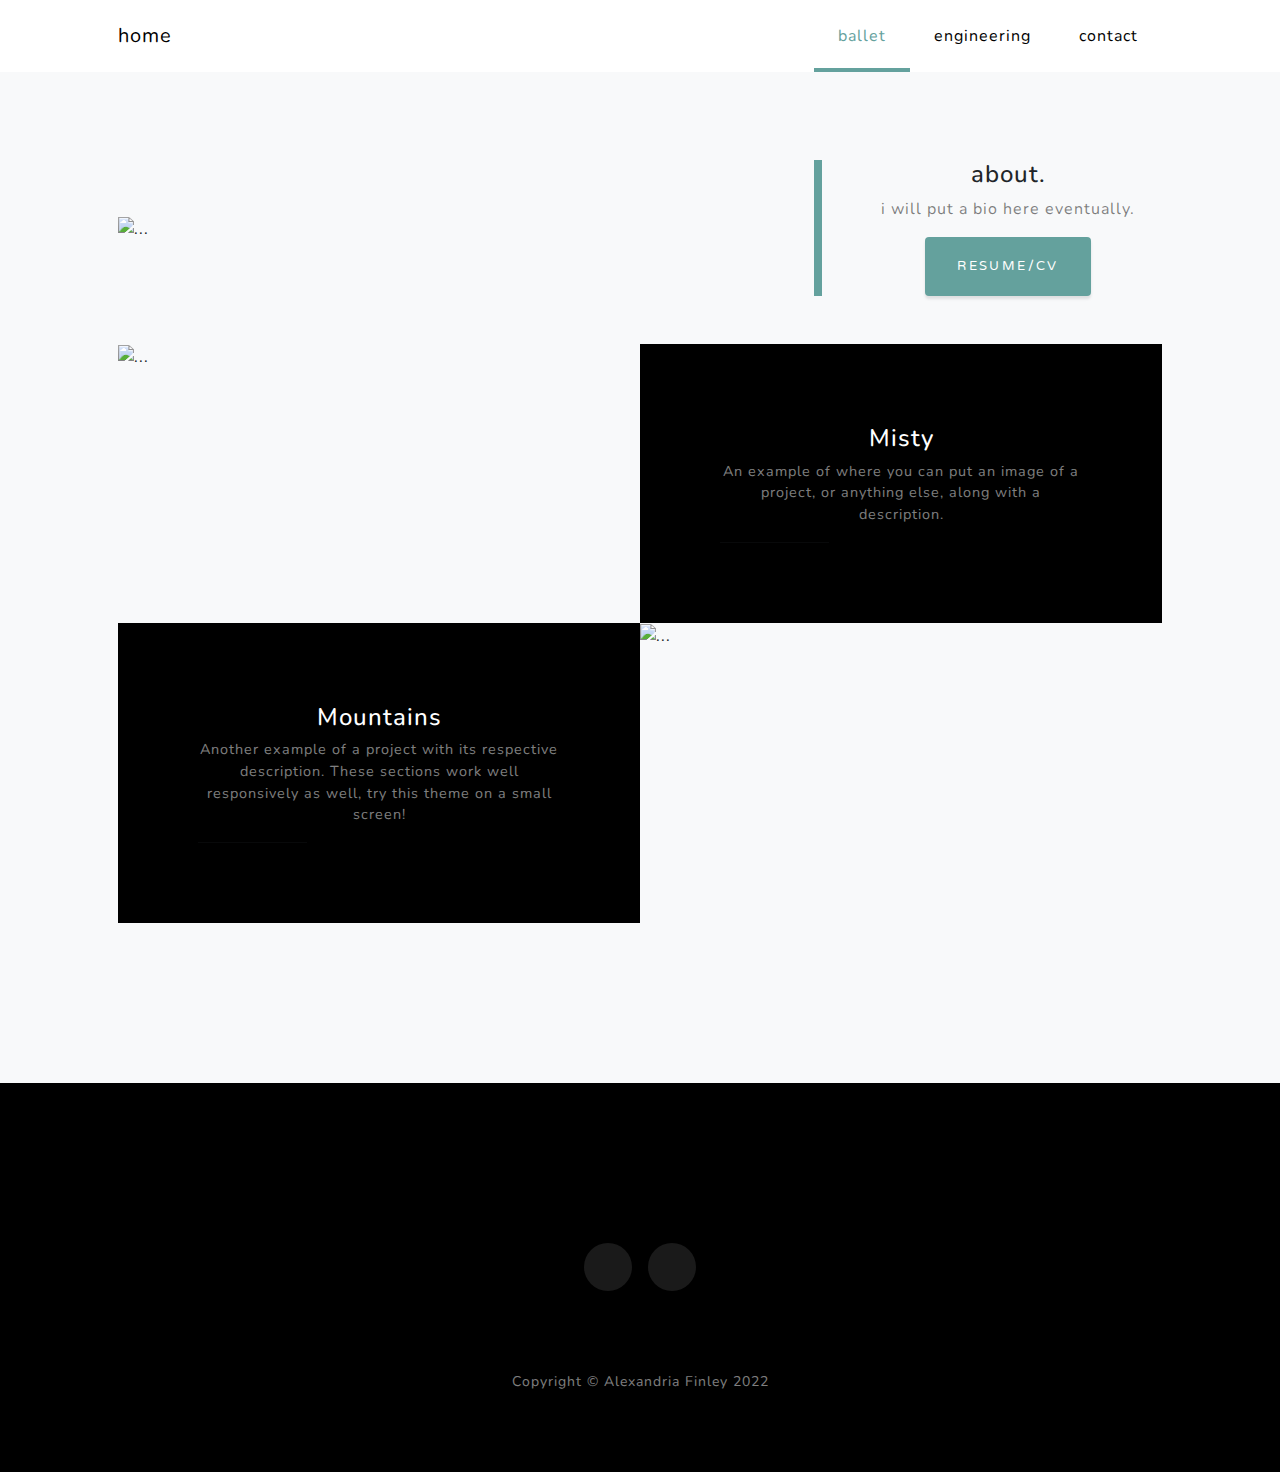
==== ballet.html @ d471336e "first!" ====
<!DOCTYPE html>
<html lang="en">
    <head>
        <meta charset="utf-8" />
        <meta name="viewport" content="width=device-width, initial-scale=1, shrink-to-fit=no" />
        <meta name="description" content="" />
        <meta name="author" content="" />
        <title>Alexandria Finley</title>
        <link rel="icon" type="image/x-icon" href="assets/favicon.ico" />
        <!-- Font Awesome icons (free version)-->
        <script src="https://use.fontawesome.com/releases/v5.15.4/js/all.js" crossorigin="anonymous"></script>
        <!-- Google fonts-->
        <link href="https://fonts.googleapis.com/css?family=Varela+Round" rel="stylesheet" />
        <link href="https://fonts.googleapis.com/css?family=Nunito:200,200i,300,300i,400,400i,600,600i,700,700i,800,800i,900,900i" rel="stylesheet" />
        <!-- Core theme CSS (includes Bootstrap)-->
        <link href="css/styles.css" rel="stylesheet" />
    </head>
    <body id="page-top">
        <!-- Navigation-->
        <nav class="navbar navbar-expand-lg navbar-light fixed-top navbar-shrink" id="altNav">
            <div class="container px-4 px-lg-5">
                <a class="navbar-brand" href="index.html">home</a>
                <button class="navbar-toggler navbar-toggler-right" type="button" data-bs-toggle="collapse" data-bs-target="#navbarResponsive" aria-controls="navbarResponsive" aria-expanded="false" aria-label="Toggle navigation">
                    Menu
                    <i class="fas fa-bars"></i>
                </button>
                <div class="collapse navbar-collapse" id="navbarResponsive">
                    <ul class="navbar-nav ms-auto">
                        <li class="nav-item"><a class="nav-link active" href="ballet.html">ballet</a></li>
                        <li class="nav-item"><a class="nav-link" href="engineering.html">engineering</a></li>
                        <li class="nav-item"><a class="nav-link" href="index.html#signup">contact</a></li>
                    </ul>
                </div>
            </div>
        </nav>
        <!-- Projects-->
        <section class="projects-section bg-light" id="ballet">
            <div class="container px-4 px-lg-5">
                <!-- Featured Project Row-->
                <div class="row gx-0 mb-4 mb-lg-5 align-items-center">
                    <div class="col-xl-8 col-lg-7"><img class="img-fluid mb-3 mb-lg-0" src="assets/img/DSC02565-Edit.jpg" alt="..." /></div>
                    <div class="col-xl-4 col-lg-5">
                        <div class="featured-text text-center text-lg-left">
                            <h4>about.</h4>
                            <p class="text-black-50 mb-0">i will put a bio here eventually.</p>
                            <p></p>
                            <a class="btn btn-primary" href="#">resume/CV</a>
                        </div>
                    </div>
                </div>
                <!-- Project One Row-->
                <div class="row gx-0 mb-5 mb-lg-0 justify-content-center">
                    <div class="col-lg-6"><img class="img-fluid" src="assets/img/DSC02581-Edit.jpg" alt="..." /></div>
                    <div class="col-lg-6">
                        <div class="bg-black text-center h-100 project">
                            <div class="d-flex h-100">
                                <div class="project-text w-100 my-auto text-center text-lg-left">
                                    <h4 class="text-white">Misty</h4>
                                    <p class="mb-0 text-white-50">An example of where you can put an image of a project, or anything else, along with a description.</p>
                                    <hr class="d-none d-lg-block mb-0 ms-0" />
                                </div>
                            </div>
                        </div>
                    </div>
                </div>
                <!-- Project Two Row-->
                <div class="row gx-0 justify-content-center">
                    <div class="col-lg-6"><img class="img-fluid" src="assets/img/DSC02811-Edit.jpg" alt="..." /></div>
                    <div class="col-lg-6 order-lg-first">
                        <div class="bg-black text-center h-100 project">
                            <div class="d-flex h-100">
                                <div class="project-text w-100 my-auto text-center text-lg-right">
                                    <h4 class="text-white">Mountains</h4>
                                    <p class="mb-0 text-white-50">Another example of a project with its respective description. These sections work well responsively as well, try this theme on a small screen!</p>
                                    <hr class="d-none d-lg-block mb-0 me-0" />
                                </div>
                            </div>
                        </div>
                    </div>
                </div>
            </div>
        </section>
        <!-- Contact-->
        <section class="contact-section bg-black">
            <div class="container px-4 px-lg-5">
                <div class="row gx-4 gx-lg-5">
                    <!--<div class="col-md-4 mb-3 mb-md-0">
                        <div class="card py-4 h-100">
                            <div class="card-body text-center">
                                <i class="fas fa-map-marked-alt text-primary mb-2"></i>
                                <h4 class="text-uppercase m-0">not my Address</h4>
                                <hr class="my-4 mx-auto" />
                                <div class="small text-black-50">4923 Market Street, Orlando FL</div>
                            </div>
                        </div>
                    </div>
                    <div class="col-md-4 mb-3 mb-md-0">
                        <div class="card py-4 h-100">
                            <div class="card-body text-center">
                                <i class="fas fa-envelope text-primary mb-2"></i>
                                <h4 class="text-uppercase m-0">email</h4>
                                <hr class="my-4 mx-auto" />
                                <div class="small text-black-50"><a href="#!">no</a></div>
                            </div>
                        </div>
                    </div>
                    <div class="col-md-4 mb-3 mb-md-0">
                        <div class="card py-4 h-100">
                            <div class="card-body text-center">
                                <i class="fas fa-mobile-alt text-primary mb-2"></i>
                                <h4 class="text-uppercase m-0">fake phone</h4>
                                <hr class="my-4 mx-auto" />
                                <div class="small text-black-50">+1 (555) 902-8832</div>
                            </div>
                        </div>
                    </div>-->
                </div>
                <div class="social d-flex justify-content-center">
                    <a class="mx-2" href="https://www.linkedin.com/in/alexandriafinley/"><i class="fab fa-linkedin"></i></a>
                    <a class="mx-2" href="https://instagram.com/alexandria.finley"><i class="fab fa-instagram"></i></a>
                </div>
            </div>
        </section>
        <!-- Footer-->
        <footer class="footer bg-black small text-center text-white-50"><div class="container px-4 px-lg-5">Copyright &copy; Alexandria Finley 2022</div></footer>
        <!-- Bootstrap core JS-->
        <script src="https://cdn.jsdelivr.net/npm/bootstrap@5.1.3/dist/js/bootstrap.bundle.min.js"></script>
        <!-- Core theme JS-->
        <script src="js/scripts.js"></script>
        <!-- * * * * * * * * * * * * * * * * * * * * * * * * * * * * * * * * * * * * * * * *-->
        <!-- * *                               SB Forms JS                               * *-->
        <!-- * * Activate your form at https://startbootstrap.com/solution/contact-forms * *-->
        <!-- * * * * * * * * * * * * * * * * * * * * * * * * * * * * * * * * * * * * * * * *-->
        <script src="https://cdn.startbootstrap.com/sb-forms-latest.js"></script>
    </body>
</html>
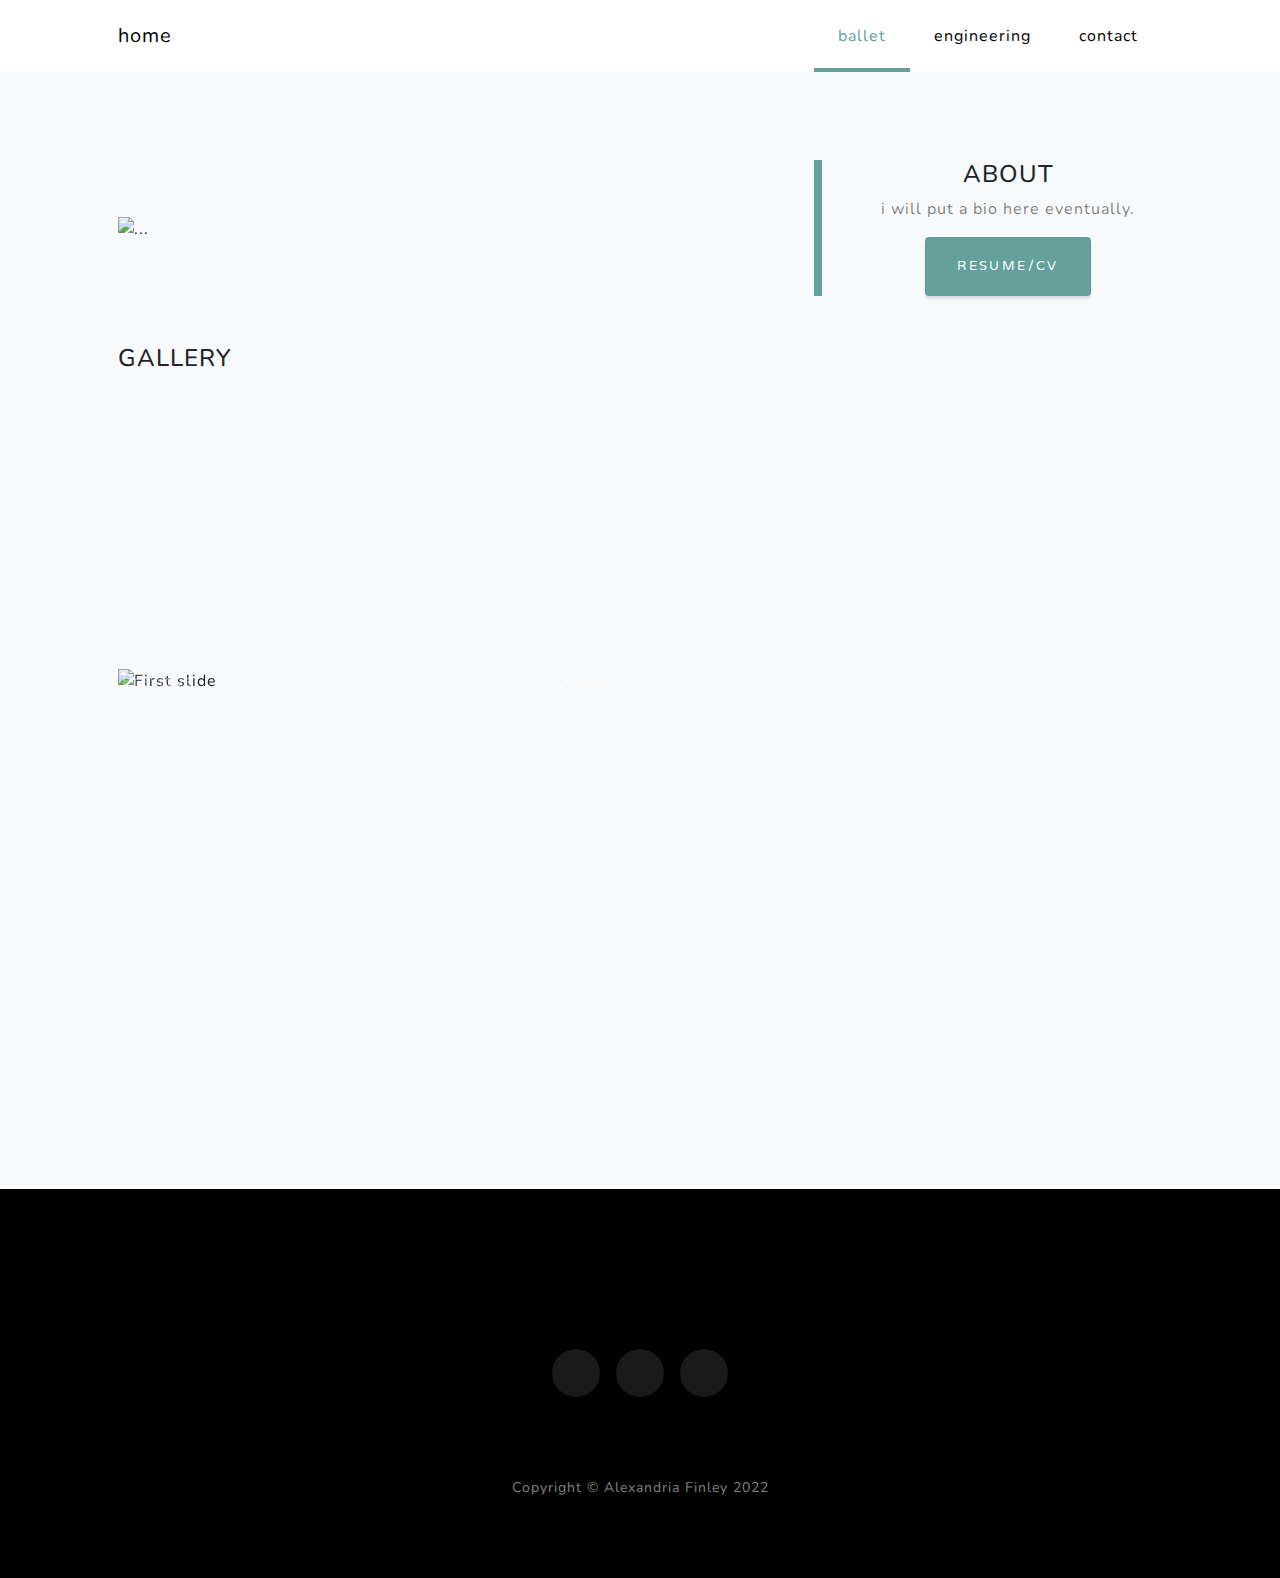
==== commit a0be43f2: "Added ballet carousel, edited engineering layout, removed unecessary objects." ====
--- a/ballet.html
+++ b/ballet.html
@@ -33,23 +33,69 @@
                 </div>
             </div>
         </nav>
-        <!-- Projects-->
         <section class="projects-section bg-light" id="ballet">
             <div class="container px-4 px-lg-5">
-                <!-- Featured Project Row-->
+                <!-- Bio row -->
                 <div class="row gx-0 mb-4 mb-lg-5 align-items-center">
                     <div class="col-xl-8 col-lg-7"><img class="img-fluid mb-3 mb-lg-0" src="assets/img/DSC02565-Edit.jpg" alt="..." /></div>
                     <div class="col-xl-4 col-lg-5">
                         <div class="featured-text text-center text-lg-left">
-                            <h4>about.</h4>
+                            <h4>ABOUT</h4>
                             <p class="text-black-50 mb-0">i will put a bio here eventually.</p>
                             <p></p>
                             <a class="btn btn-primary" href="#">resume/CV</a>
                         </div>
                     </div>
                 </div>
-                <!-- Project One Row-->
-                <div class="row gx-0 mb-5 mb-lg-0 justify-content-center">
+                <!-- Gallery -->
+                <div class="text-md-start">
+                    <h4>GALLERY</h4>
+                </div>
+                <div id="carouselExampleIndicators" class="carousel slide row gx-0 mb-4 mb-lg-5 fixed-size align-items-center" data-ride="carousel">
+                    <ol class="carousel-indicators">
+                      <li data-target="#carouselExampleIndicators" data-slide-to="0" class="active"></li>
+                      <li data-target="#carouselExampleIndicators" data-slide-to="1"></li>
+                      <li data-target="#carouselExampleIndicators" data-slide-to="2"></li>
+                      <li data-target="#carouselExampleIndicators" data-slide-to="3"></li>
+                      <li data-target="#carouselExampleIndicators" data-slide-to="4"></li>
+                      <li data-target="#carouselExampleIndicators" data-slide-to="5"></li>
+                      <li data-target="#carouselExampleIndicators" data-slide-to="6"></li>
+                      <li data-target="#carouselExampleIndicators" data-slide-to="7"></li>
+                    </ol>
+                    <div class="carousel-inner align-items-center">
+                      <div class="carousel-item active">
+                        <img class="d-block w-100" src="assets/img/DSC02811-Edit.jpg" alt="First slide">
+                      </div>
+                      <div class="carousel-item">
+                        <img class="d-block w-100" src="assets/img/DSC02581-Edit.jpg" alt="Second slide">
+                      </div>
+                      <div class="carousel-item">
+                        <img class="d-block w-100" src="assets/img/DSC02675-Edit.jpg" alt="Third slide">
+                      </div>
+                      <div class="carousel-item">
+                        <img class="d-block w-100" src="assets/img/DSC02602-Edit.jpg" alt="Fourth slide">
+                      </div>
+                      <div class="carousel-item">
+                        <img class="d-block w-100" src="assets/img/DSC02730-Edit.jpg" alt="Fifth slide">
+                      </div>
+                      <div class="carousel-item">
+                        <img class="d-block w-100" src="assets/img/DSC02753-Edit.jpg" alt="Sixth slide">
+                      </div>
+                      <div class="carousel-item">
+                        <img class="d-block w-100" src="assets/img/DSC02771-Edit.jpg" alt="Seventh slide">
+                      </div>
+                    </div>
+                    <a class="carousel-control-prev" href="#carouselExampleIndicators" role="button" data-slide="prev">
+                      <span class="carousel-control-prev-icon" aria-hidden="true"></span>
+                      <span class="sr-only">Previous</span>
+                    </a>
+                    <a class="carousel-control-next" href="#carouselExampleIndicators" role="button" data-slide="next">
+                      <span class="carousel-control-next-icon" aria-hidden="true"></span>
+                      <span class="sr-only">Next</span>
+                    </a>
+                  </div>
+                <!-- Video One Row-->
+                <!--<div class="row gx-0 mb-5 mb-lg-0 justify-content-center">
                     <div class="col-lg-6"><img class="img-fluid" src="assets/img/DSC02581-Edit.jpg" alt="..." /></div>
                     <div class="col-lg-6">
                         <div class="bg-black text-center h-100 project">
@@ -62,9 +108,9 @@
                             </div>
                         </div>
                     </div>
-                </div>
-                <!-- Project Two Row-->
-                <div class="row gx-0 justify-content-center">
+                </div>-->
+                <!-- Video Two Row-->
+                <!--<div class="row gx-0 justify-content-center">
                     <div class="col-lg-6"><img class="img-fluid" src="assets/img/DSC02811-Edit.jpg" alt="..." /></div>
                     <div class="col-lg-6 order-lg-first">
                         <div class="bg-black text-center h-100 project">
@@ -77,7 +123,7 @@
                             </div>
                         </div>
                     </div>
-                </div>
+                </div>>-->
             </div>
         </section>
         <!-- Contact-->
@@ -118,19 +164,23 @@
                 <div class="social d-flex justify-content-center">
                     <a class="mx-2" href="https://www.linkedin.com/in/alexandriafinley/"><i class="fab fa-linkedin"></i></a>
                     <a class="mx-2" href="https://instagram.com/alexandria.finley"><i class="fab fa-instagram"></i></a>
+                    <a class="mx-2" href="https://github.com/ajfinley"><i class="fab fa-github"></i></a>
                 </div>
             </div>
         </section>
         <!-- Footer-->
         <footer class="footer bg-black small text-center text-white-50"><div class="container px-4 px-lg-5">Copyright &copy; Alexandria Finley 2022</div></footer>
         <!-- Bootstrap core JS-->
-        <script src="https://cdn.jsdelivr.net/npm/bootstrap@5.1.3/dist/js/bootstrap.bundle.min.js"></script>
+        <!--<script src="https://cdn.jsdelivr.net/npm/bootstrap@5.1.3/dist/js/bootstrap.bundle.min.js"></script>-->
+        <script src="https://code.jquery.com/jquery-3.3.1.slim.min.js" integrity="sha384-q8i/X+965DzO0rT7abK41JStQIAqVgRVzpbzo5smXKp4YfRvH+8abtTE1Pi6jizo" crossorigin="anonymous"></script>
+        <script src="https://cdnjs.cloudflare.com/ajax/libs/popper.js/1.14.7/umd/popper.min.js" integrity="sha384-UO2eT0CpHqdSJQ6hJty5KVphtPhzWj9WO1clHTMGa3JDZwrnQq4sF86dIHNDz0W1" crossorigin="anonymous"></script>
+        <script src="https://stackpath.bootstrapcdn.com/bootstrap/4.3.1/js/bootstrap.min.js" integrity="sha384-JjSmVgyd0p3pXB1rRibZUAYoIIy6OrQ6VrjIEaFf/nJGzIxFDsf4x0xIM+B07jRM" crossorigin="anonymous"></script>
         <!-- Core theme JS-->
         <script src="js/scripts.js"></script>
         <!-- * * * * * * * * * * * * * * * * * * * * * * * * * * * * * * * * * * * * * * * *-->
         <!-- * *                               SB Forms JS                               * *-->
         <!-- * * Activate your form at https://startbootstrap.com/solution/contact-forms * *-->
         <!-- * * * * * * * * * * * * * * * * * * * * * * * * * * * * * * * * * * * * * * * *-->
-        <script src="https://cdn.startbootstrap.com/sb-forms-latest.js"></script>
+        <!--<script src="https://cdn.startbootstrap.com/sb-forms-latest.js"></script>-->
     </body>
 </html>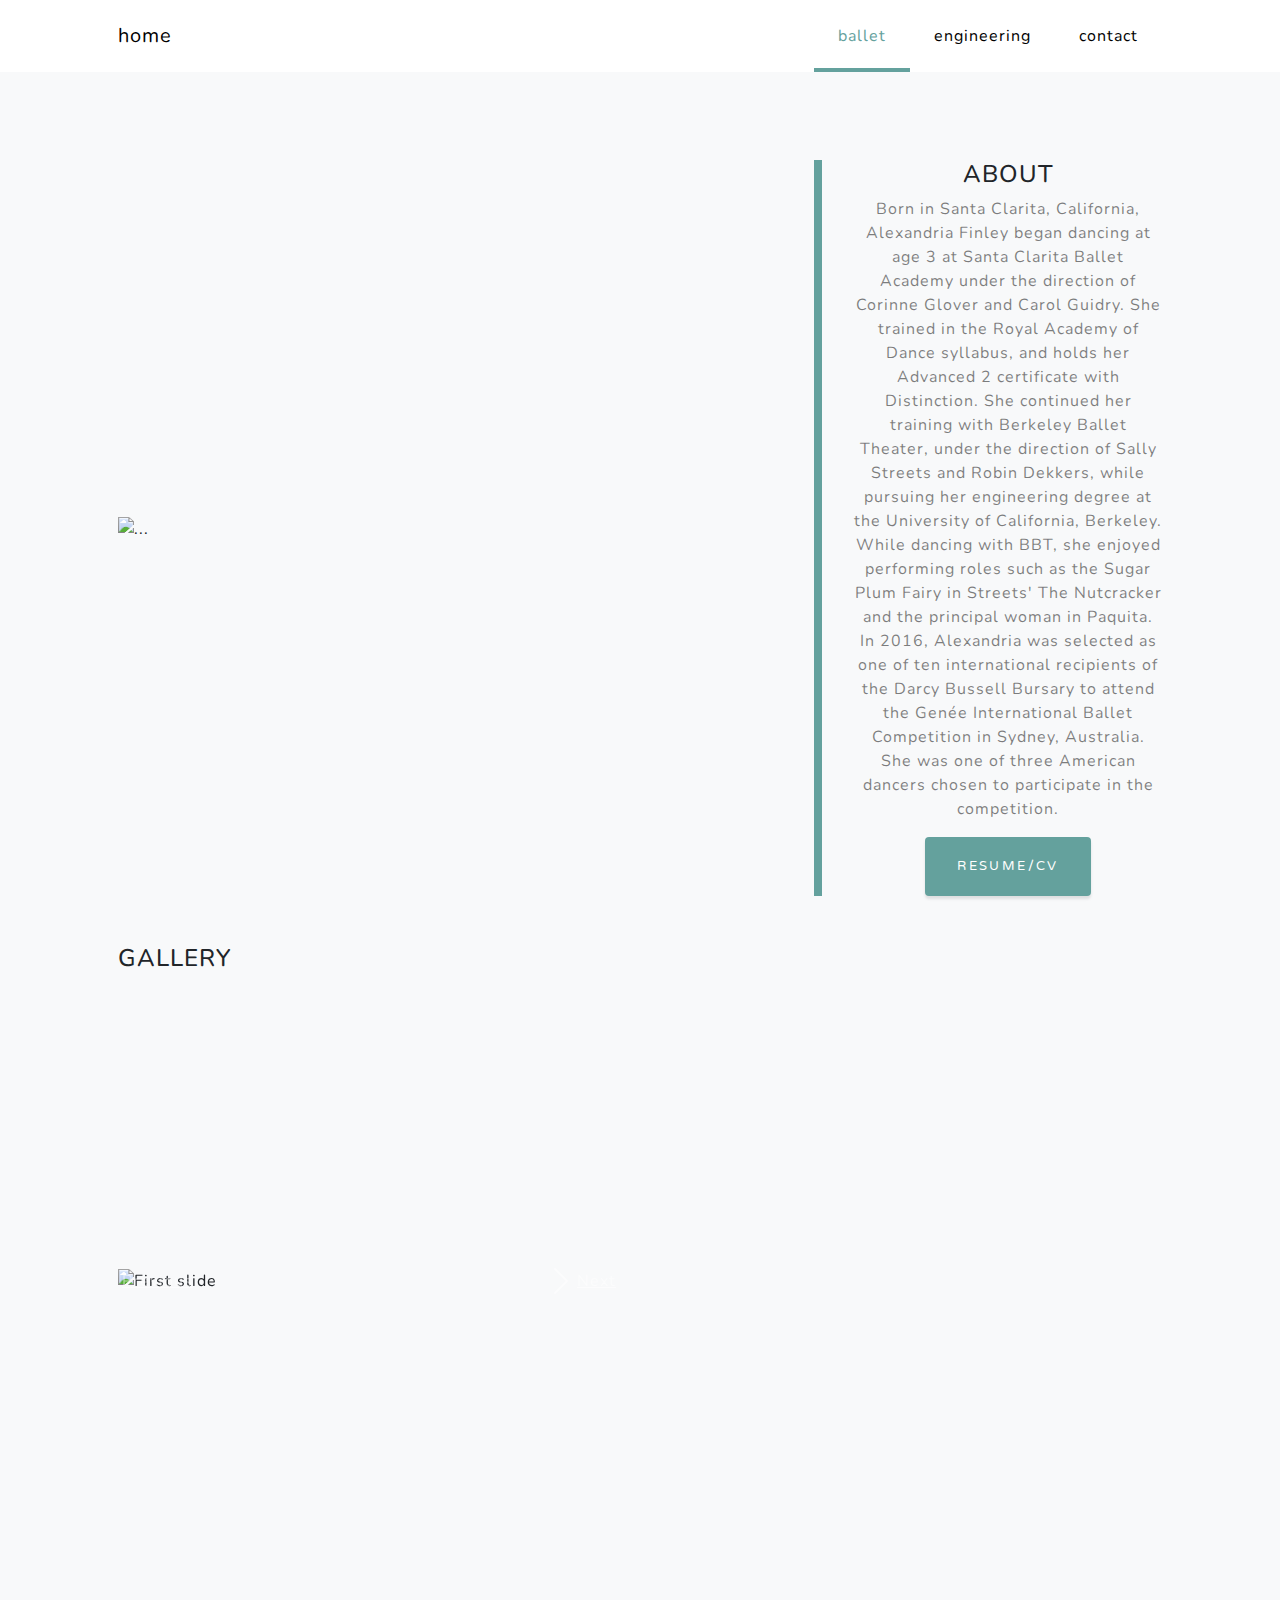
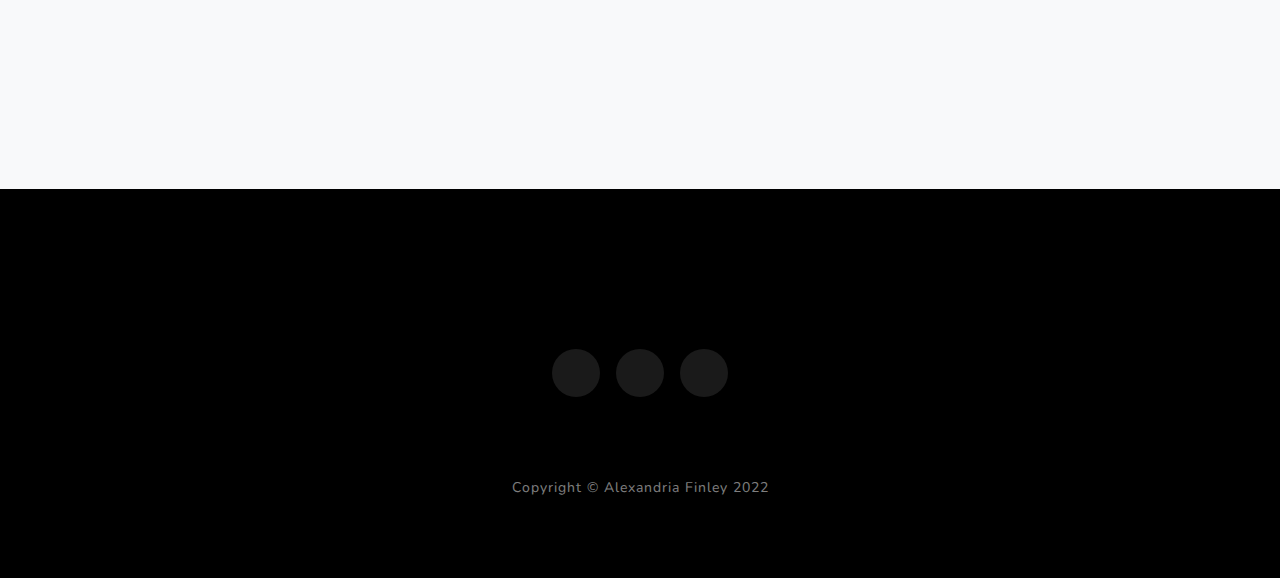
==== commit c694505d: "testing background update" ====
--- a/ballet.html
+++ b/ballet.html
@@ -41,9 +41,12 @@
                     <div class="col-xl-4 col-lg-5">
                         <div class="featured-text text-center text-lg-left">
                             <h4>ABOUT</h4>
-                            <p class="text-black-50 mb-0">i will put a bio here eventually.</p>
+                            <p class="text-black-50 mb-0">Born in Santa Clarita, California, Alexandria Finley began dancing at age 3 at Santa Clarita Ballet Academy under the direction of Corinne Glover and Carol Guidry. She trained in the Royal Academy of Dance syllabus, and holds her Advanced 2 certificate with Distinction. She continued her training with Berkeley Ballet Theater, under the direction of Sally Streets and Robin Dekkers, 
+                                while pursuing her engineering degree at the University of California, Berkeley. While dancing with BBT, she enjoyed performing roles such as the Sugar Plum Fairy in Streets' The Nutcracker and the principal woman in Paquita. In 2016, Alexandria was selected as one of ten international recipients of the Darcy Bussell Bursary to attend the Genée International Ballet Competition in Sydney, Australia. She was one of three American dancers chosen to participate in the competition.
+                                
+                            </p>
                             <p></p>
-                            <a class="btn btn-primary" href="#">resume/CV</a>
+                            <a class="btn btn-primary" href="assets/files/Finley_Resume.pdf" target="_blank">resume/CV</a>
                         </div>
                     </div>
                 </div>
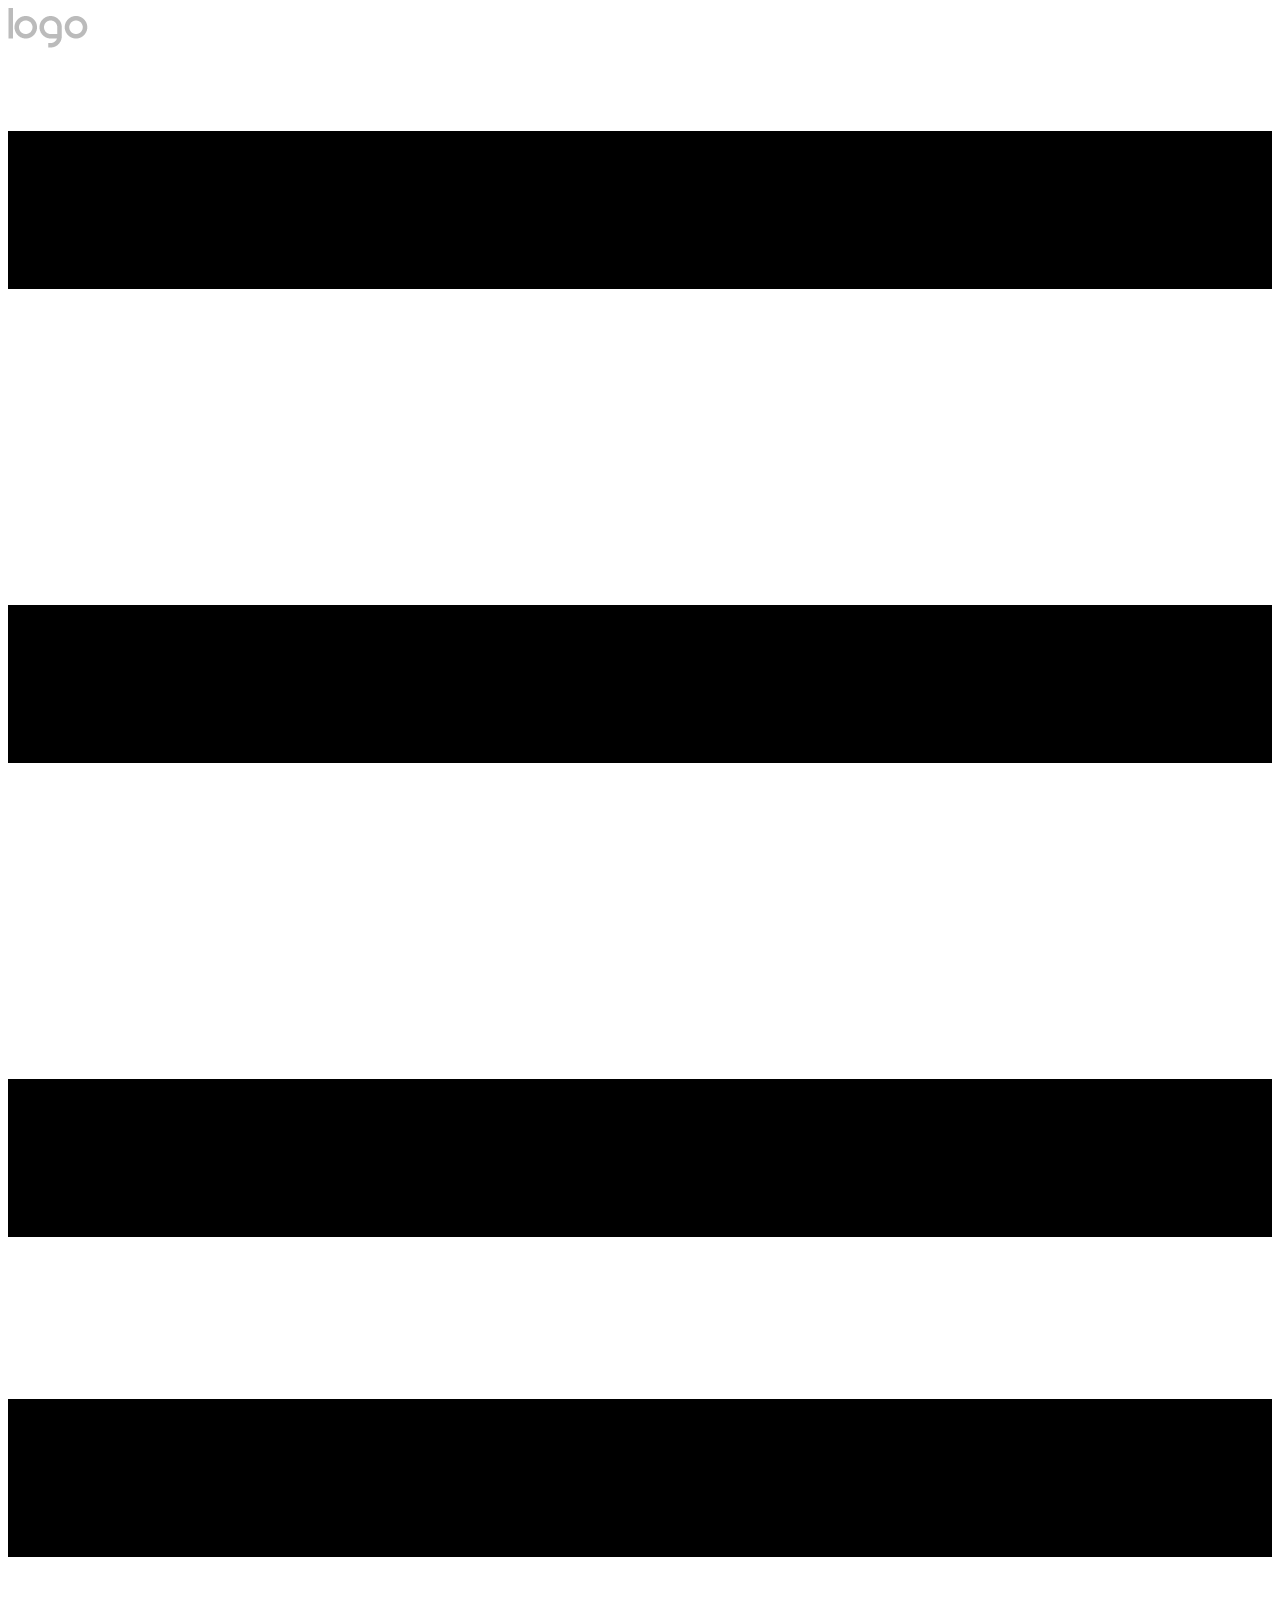
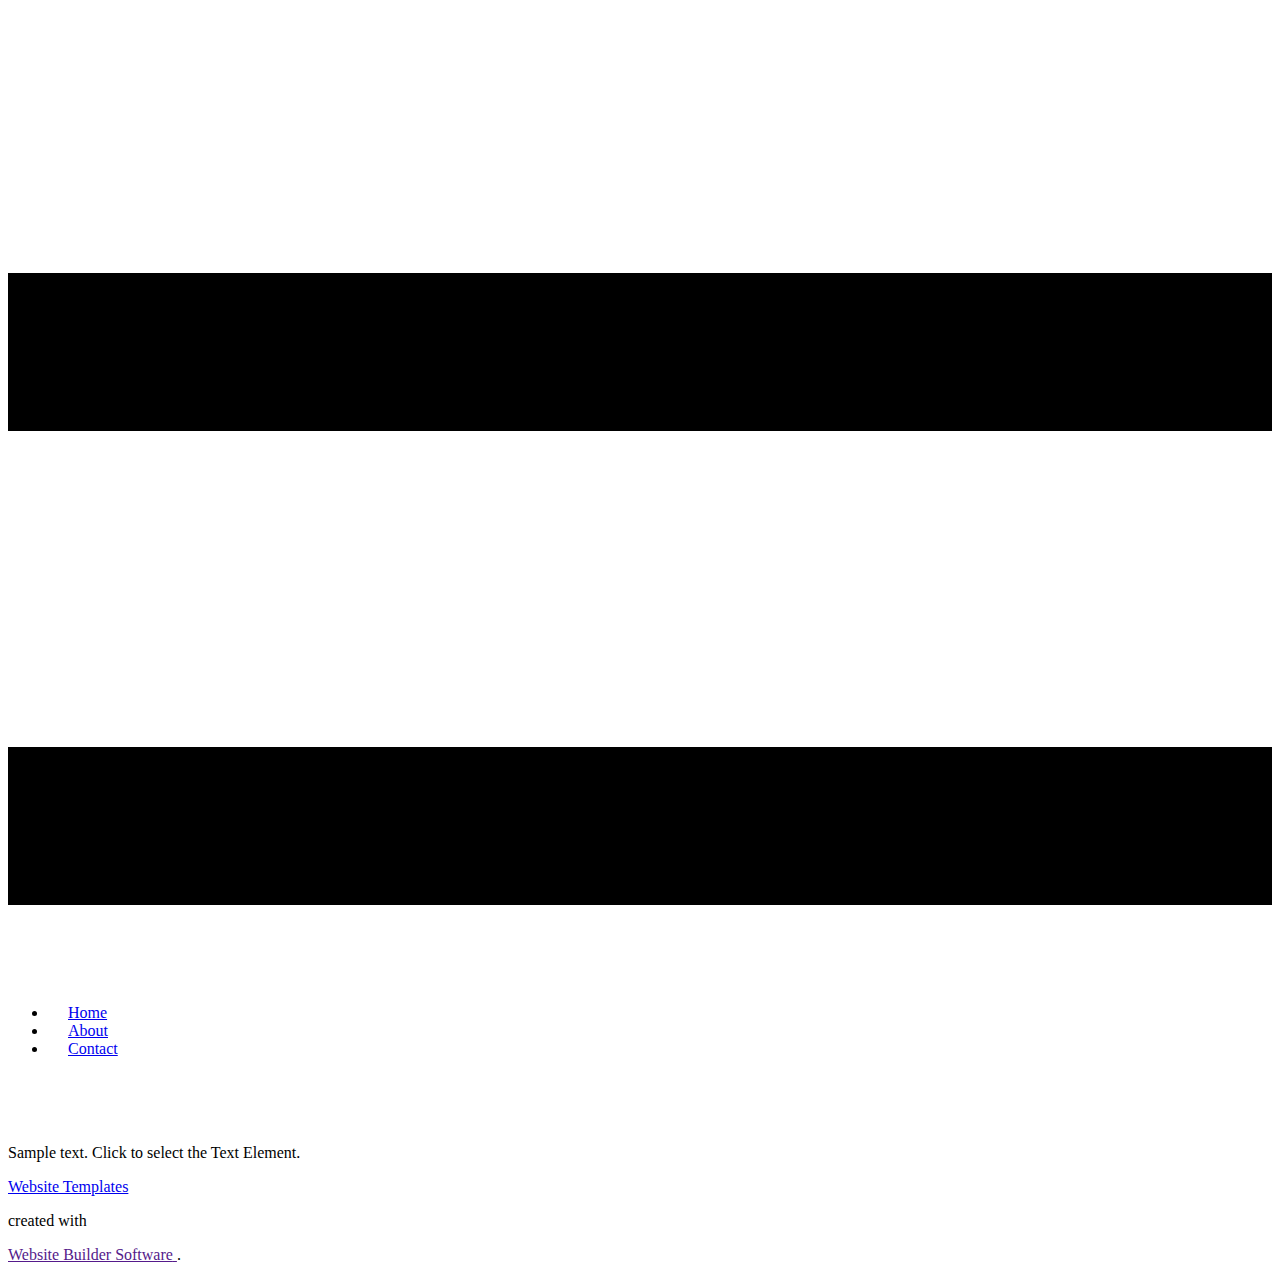
==== commit e86ffc72: "trimmed down homepage, added ballet page" ====
--- a/ballet.html
+++ b/ballet.html
@@ -1,189 +1,74 @@
 <!DOCTYPE html>
-<html lang="en">
-    <head>
-        <meta charset="utf-8" />
-        <meta name="viewport" content="width=device-width, initial-scale=1, shrink-to-fit=no" />
-        <meta name="description" content="" />
-        <meta name="author" content="" />
-        <title>Alexandria Finley</title>
-        <link rel="icon" type="image/x-icon" href="assets/favicon.ico" />
-        <!-- Font Awesome icons (free version)-->
-        <script src="https://use.fontawesome.com/releases/v5.15.4/js/all.js" crossorigin="anonymous"></script>
-        <!-- Google fonts-->
-        <link href="https://fonts.googleapis.com/css?family=Varela+Round" rel="stylesheet" />
-        <link href="https://fonts.googleapis.com/css?family=Nunito:200,200i,300,300i,400,400i,600,600i,700,700i,800,800i,900,900i" rel="stylesheet" />
-        <!-- Core theme CSS (includes Bootstrap)-->
-        <link href="css/styles.css" rel="stylesheet" />
-    </head>
-    <body id="page-top">
-        <!-- Navigation-->
-        <nav class="navbar navbar-expand-lg navbar-light fixed-top navbar-shrink" id="altNav">
-            <div class="container px-4 px-lg-5">
-                <a class="navbar-brand" href="index.html">home</a>
-                <button class="navbar-toggler navbar-toggler-right" type="button" data-bs-toggle="collapse" data-bs-target="#navbarResponsive" aria-controls="navbarResponsive" aria-expanded="false" aria-label="Toggle navigation">
-                    Menu
-                    <i class="fas fa-bars"></i>
-                </button>
-                <div class="collapse navbar-collapse" id="navbarResponsive">
-                    <ul class="navbar-nav ms-auto">
-                        <li class="nav-item"><a class="nav-link active" href="ballet.html">ballet</a></li>
-                        <li class="nav-item"><a class="nav-link" href="engineering.html">engineering</a></li>
-                        <li class="nav-item"><a class="nav-link" href="index.html#signup">contact</a></li>
-                    </ul>
-                </div>
+<html style="font-size: 16px;" lang="en"><head>
+    <meta name="viewport" content="width=device-width, initial-scale=1.0">
+    <meta charset="utf-8">
+    <meta name="keywords" content="">
+    <meta name="description" content="">
+    <title>Alexandria Finley - Ballerina</title>
+    <link rel="stylesheet" href="nicepage.css" media="screen">
+<link rel="stylesheet" href="css/Ballet.css" media="screen">
+    <script class="u-script" type="text/javascript" src="js/jquery.js" defer=""></script>
+    <script class="u-script" type="text/javascript" src="js/nicepage.js" defer=""></script>
+    <meta name="generator" content="Nicepage 4.13.0, nicepage.com">
+    <link id="u-theme-google-font" rel="stylesheet" href="https://fonts.googleapis.com/css?family=Roboto:100,100i,300,300i,400,400i,500,500i,700,700i,900,900i|Open+Sans:300,300i,400,400i,500,500i,600,600i,700,700i,800,800i">
+    
+    <script type="application/ld+json">{
+		"@context": "http://schema.org",
+		"@type": "Organization",
+		"name": "",
+		"logo": "assets/img/default-logo.png"
+}</script>
+    <meta name="theme-color" content="#478ac9">
+    <meta property="og:title" content="About">
+    <meta property="og:type" content="website">
+  </head>
+  <body class="u-body u-xl-mode"><header class="u-clearfix u-header u-header" id="sec-8c09"><div class="u-clearfix u-sheet u-valign-middle u-sheet-1">
+        <a href="https://nicepage.com" class="u-image u-logo u-image-1">
+          <img src="assets/img/default-logo.png" class="u-logo-image u-logo-image-1">
+        </a>
+        <nav class="u-menu u-menu-dropdown u-offcanvas u-menu-1">
+          <div class="menu-collapse" style="font-size: 1rem; letter-spacing: 0px;">
+            <a class="u-button-style u-custom-left-right-menu-spacing u-custom-padding-bottom u-custom-top-bottom-menu-spacing u-nav-link u-text-active-palette-1-base u-text-hover-palette-2-base" href="#">
+              <svg class="u-svg-link" viewBox="0 0 24 24"><use xmlns:xlink="http://www.w3.org/1999/xlink" xlink:href="#menu-hamburger"></use></svg>
+              <svg class="u-svg-content" version="1.1" id="menu-hamburger" viewBox="0 0 16 16" x="0px" y="0px" xmlns:xlink="http://www.w3.org/1999/xlink" xmlns="http://www.w3.org/2000/svg"><g><rect y="1" width="16" height="2"></rect><rect y="7" width="16" height="2"></rect><rect y="13" width="16" height="2"></rect>
+</g></svg>
+            </a>
+          </div>
+          <div class="u-nav-container">
+            <ul class="u-nav u-unstyled u-nav-1"><li class="u-nav-item"><a class="u-button-style u-nav-link u-text-active-palette-1-base u-text-hover-palette-2-base" href="Home.html" style="padding: 10px 20px;">Home</a>
+</li><li class="u-nav-item"><a class="u-button-style u-nav-link u-text-active-palette-1-base u-text-hover-palette-2-base" href="About.html" style="padding: 10px 20px;">About</a>
+</li><li class="u-nav-item"><a class="u-button-style u-nav-link u-text-active-palette-1-base u-text-hover-palette-2-base" href="Contact.html" style="padding: 10px 20px;">Contact</a>
+</li></ul>
+          </div>
+          <div class="u-nav-container-collapse">
+            <div class="u-black u-container-style u-inner-container-layout u-opacity u-opacity-95 u-sidenav">
+              <div class="u-inner-container-layout u-sidenav-overflow">
+                <div class="u-menu-close"></div>
+                <ul class="u-align-center u-nav u-popupmenu-items u-unstyled u-nav-2"><li class="u-nav-item"><a class="u-button-style u-nav-link" href="Home.html">Home</a>
+</li><li class="u-nav-item"><a class="u-button-style u-nav-link" href="About.html">About</a>
+</li><li class="u-nav-item"><a class="u-button-style u-nav-link" href="Contact.html">Contact</a>
+</li></ul>
+              </div>
             </div>
+            <div class="u-black u-menu-overlay u-opacity u-opacity-70"></div>
+          </div>
         </nav>
-        <section class="projects-section bg-light" id="ballet">
-            <div class="container px-4 px-lg-5">
-                <!-- Bio row -->
-                <div class="row gx-0 mb-4 mb-lg-5 align-items-center">
-                    <div class="col-xl-8 col-lg-7"><img class="img-fluid mb-3 mb-lg-0" src="assets/img/DSC02565-Edit.jpg" alt="..." /></div>
-                    <div class="col-xl-4 col-lg-5">
-                        <div class="featured-text text-center text-lg-left">
-                            <h4>ABOUT</h4>
-                            <p class="text-black-50 mb-0">Born in Santa Clarita, California, Alexandria Finley began dancing at age 3 at Santa Clarita Ballet Academy under the direction of Corinne Glover and Carol Guidry. She trained in the Royal Academy of Dance syllabus, and holds her Advanced 2 certificate with Distinction. She continued her training with Berkeley Ballet Theater, under the direction of Sally Streets and Robin Dekkers, 
-                                while pursuing her engineering degree at the University of California, Berkeley. While dancing with BBT, she enjoyed performing roles such as the Sugar Plum Fairy in Streets' The Nutcracker and the principal woman in Paquita. In 2016, Alexandria was selected as one of ten international recipients of the Darcy Bussell Bursary to attend the Genée International Ballet Competition in Sydney, Australia. She was one of three American dancers chosen to participate in the competition.
-                                
-                            </p>
-                            <p></p>
-                            <a class="btn btn-primary" href="assets/files/Finley_Resume.pdf" target="_blank">resume/CV</a>
-                        </div>
-                    </div>
-                </div>
-                <!-- Gallery -->
-                <div class="text-md-start">
-                    <h4>GALLERY</h4>
-                </div>
-                <div id="carouselExampleIndicators" class="carousel slide row gx-0 mb-4 mb-lg-5 fixed-size align-items-center" data-ride="carousel">
-                    <ol class="carousel-indicators">
-                      <li data-target="#carouselExampleIndicators" data-slide-to="0" class="active"></li>
-                      <li data-target="#carouselExampleIndicators" data-slide-to="1"></li>
-                      <li data-target="#carouselExampleIndicators" data-slide-to="2"></li>
-                      <li data-target="#carouselExampleIndicators" data-slide-to="3"></li>
-                      <li data-target="#carouselExampleIndicators" data-slide-to="4"></li>
-                      <li data-target="#carouselExampleIndicators" data-slide-to="5"></li>
-                      <li data-target="#carouselExampleIndicators" data-slide-to="6"></li>
-                      <li data-target="#carouselExampleIndicators" data-slide-to="7"></li>
-                    </ol>
-                    <div class="carousel-inner align-items-center">
-                      <div class="carousel-item active">
-                        <img class="d-block w-100" src="assets/img/DSC02811-Edit.jpg" alt="First slide">
-                      </div>
-                      <div class="carousel-item">
-                        <img class="d-block w-100" src="assets/img/DSC02581-Edit.jpg" alt="Second slide">
-                      </div>
-                      <div class="carousel-item">
-                        <img class="d-block w-100" src="assets/img/DSC02675-Edit.jpg" alt="Third slide">
-                      </div>
-                      <div class="carousel-item">
-                        <img class="d-block w-100" src="assets/img/DSC02602-Edit.jpg" alt="Fourth slide">
-                      </div>
-                      <div class="carousel-item">
-                        <img class="d-block w-100" src="assets/img/DSC02730-Edit.jpg" alt="Fifth slide">
-                      </div>
-                      <div class="carousel-item">
-                        <img class="d-block w-100" src="assets/img/DSC02753-Edit.jpg" alt="Sixth slide">
-                      </div>
-                      <div class="carousel-item">
-                        <img class="d-block w-100" src="assets/img/DSC02771-Edit.jpg" alt="Seventh slide">
-                      </div>
-                    </div>
-                    <a class="carousel-control-prev" href="#carouselExampleIndicators" role="button" data-slide="prev">
-                      <span class="carousel-control-prev-icon" aria-hidden="true"></span>
-                      <span class="sr-only">Previous</span>
-                    </a>
-                    <a class="carousel-control-next" href="#carouselExampleIndicators" role="button" data-slide="next">
-                      <span class="carousel-control-next-icon" aria-hidden="true"></span>
-                      <span class="sr-only">Next</span>
-                    </a>
-                  </div>
-                <!-- Video One Row-->
-                <!--<div class="row gx-0 mb-5 mb-lg-0 justify-content-center">
-                    <div class="col-lg-6"><img class="img-fluid" src="assets/img/DSC02581-Edit.jpg" alt="..." /></div>
-                    <div class="col-lg-6">
-                        <div class="bg-black text-center h-100 project">
-                            <div class="d-flex h-100">
-                                <div class="project-text w-100 my-auto text-center text-lg-left">
-                                    <h4 class="text-white">Misty</h4>
-                                    <p class="mb-0 text-white-50">An example of where you can put an image of a project, or anything else, along with a description.</p>
-                                    <hr class="d-none d-lg-block mb-0 ms-0" />
-                                </div>
-                            </div>
-                        </div>
-                    </div>
-                </div>-->
-                <!-- Video Two Row-->
-                <!--<div class="row gx-0 justify-content-center">
-                    <div class="col-lg-6"><img class="img-fluid" src="assets/img/DSC02811-Edit.jpg" alt="..." /></div>
-                    <div class="col-lg-6 order-lg-first">
-                        <div class="bg-black text-center h-100 project">
-                            <div class="d-flex h-100">
-                                <div class="project-text w-100 my-auto text-center text-lg-right">
-                                    <h4 class="text-white">Mountains</h4>
-                                    <p class="mb-0 text-white-50">Another example of a project with its respective description. These sections work well responsively as well, try this theme on a small screen!</p>
-                                    <hr class="d-none d-lg-block mb-0 me-0" />
-                                </div>
-                            </div>
-                        </div>
-                    </div>
-                </div>>-->
-            </div>
-        </section>
-        <!-- Contact-->
-        <section class="contact-section bg-black">
-            <div class="container px-4 px-lg-5">
-                <div class="row gx-4 gx-lg-5">
-                    <!--<div class="col-md-4 mb-3 mb-md-0">
-                        <div class="card py-4 h-100">
-                            <div class="card-body text-center">
-                                <i class="fas fa-map-marked-alt text-primary mb-2"></i>
-                                <h4 class="text-uppercase m-0">not my Address</h4>
-                                <hr class="my-4 mx-auto" />
-                                <div class="small text-black-50">4923 Market Street, Orlando FL</div>
-                            </div>
-                        </div>
-                    </div>
-                    <div class="col-md-4 mb-3 mb-md-0">
-                        <div class="card py-4 h-100">
-                            <div class="card-body text-center">
-                                <i class="fas fa-envelope text-primary mb-2"></i>
-                                <h4 class="text-uppercase m-0">email</h4>
-                                <hr class="my-4 mx-auto" />
-                                <div class="small text-black-50"><a href="#!">no</a></div>
-                            </div>
-                        </div>
-                    </div>
-                    <div class="col-md-4 mb-3 mb-md-0">
-                        <div class="card py-4 h-100">
-                            <div class="card-body text-center">
-                                <i class="fas fa-mobile-alt text-primary mb-2"></i>
-                                <h4 class="text-uppercase m-0">fake phone</h4>
-                                <hr class="my-4 mx-auto" />
-                                <div class="small text-black-50">+1 (555) 902-8832</div>
-                            </div>
-                        </div>
-                    </div>-->
-                </div>
-                <div class="social d-flex justify-content-center">
-                    <a class="mx-2" href="https://www.linkedin.com/in/alexandriafinley/"><i class="fab fa-linkedin"></i></a>
-                    <a class="mx-2" href="https://instagram.com/alexandria.finley"><i class="fab fa-instagram"></i></a>
-                    <a class="mx-2" href="https://github.com/ajfinley"><i class="fab fa-github"></i></a>
-                </div>
-            </div>
-        </section>
-        <!-- Footer-->
-        <footer class="footer bg-black small text-center text-white-50"><div class="container px-4 px-lg-5">Copyright &copy; Alexandria Finley 2022</div></footer>
-        <!-- Bootstrap core JS-->
-        <!--<script src="https://cdn.jsdelivr.net/npm/bootstrap@5.1.3/dist/js/bootstrap.bundle.min.js"></script>-->
-        <script src="https://code.jquery.com/jquery-3.3.1.slim.min.js" integrity="sha384-q8i/X+965DzO0rT7abK41JStQIAqVgRVzpbzo5smXKp4YfRvH+8abtTE1Pi6jizo" crossorigin="anonymous"></script>
-        <script src="https://cdnjs.cloudflare.com/ajax/libs/popper.js/1.14.7/umd/popper.min.js" integrity="sha384-UO2eT0CpHqdSJQ6hJty5KVphtPhzWj9WO1clHTMGa3JDZwrnQq4sF86dIHNDz0W1" crossorigin="anonymous"></script>
-        <script src="https://stackpath.bootstrapcdn.com/bootstrap/4.3.1/js/bootstrap.min.js" integrity="sha384-JjSmVgyd0p3pXB1rRibZUAYoIIy6OrQ6VrjIEaFf/nJGzIxFDsf4x0xIM+B07jRM" crossorigin="anonymous"></script>
-        <!-- Core theme JS-->
-        <script src="js/scripts.js"></script>
-        <!-- * * * * * * * * * * * * * * * * * * * * * * * * * * * * * * * * * * * * * * * *-->
-        <!-- * *                               SB Forms JS                               * *-->
-        <!-- * * Activate your form at https://startbootstrap.com/solution/contact-forms * *-->
-        <!-- * * * * * * * * * * * * * * * * * * * * * * * * * * * * * * * * * * * * * * * *-->
-        <!--<script src="https://cdn.startbootstrap.com/sb-forms-latest.js"></script>-->
-    </body>
-</html>+      </div></header> 
+    
+    
+    <footer class="u-align-center u-clearfix u-footer u-grey-80 u-footer" id="sec-62f7"><div class="u-clearfix u-sheet u-sheet-1">
+        <p class="u-small-text u-text u-text-variant u-text-1">Sample text. Click to select the Text Element.</p>
+      </div></footer>
+    <section class="u-backlink u-clearfix u-grey-80">
+      <a class="u-link" href="https://nicepage.com/website-templates" target="_blank">
+        <span>Website Templates</span>
+      </a>
+      <p class="u-text">
+        <span>created with</span>
+      </p>
+      <a class="u-link" href="" target="_blank">
+        <span>Website Builder Software</span>
+      </a>. 
+    </section>
+  
+</body></html>